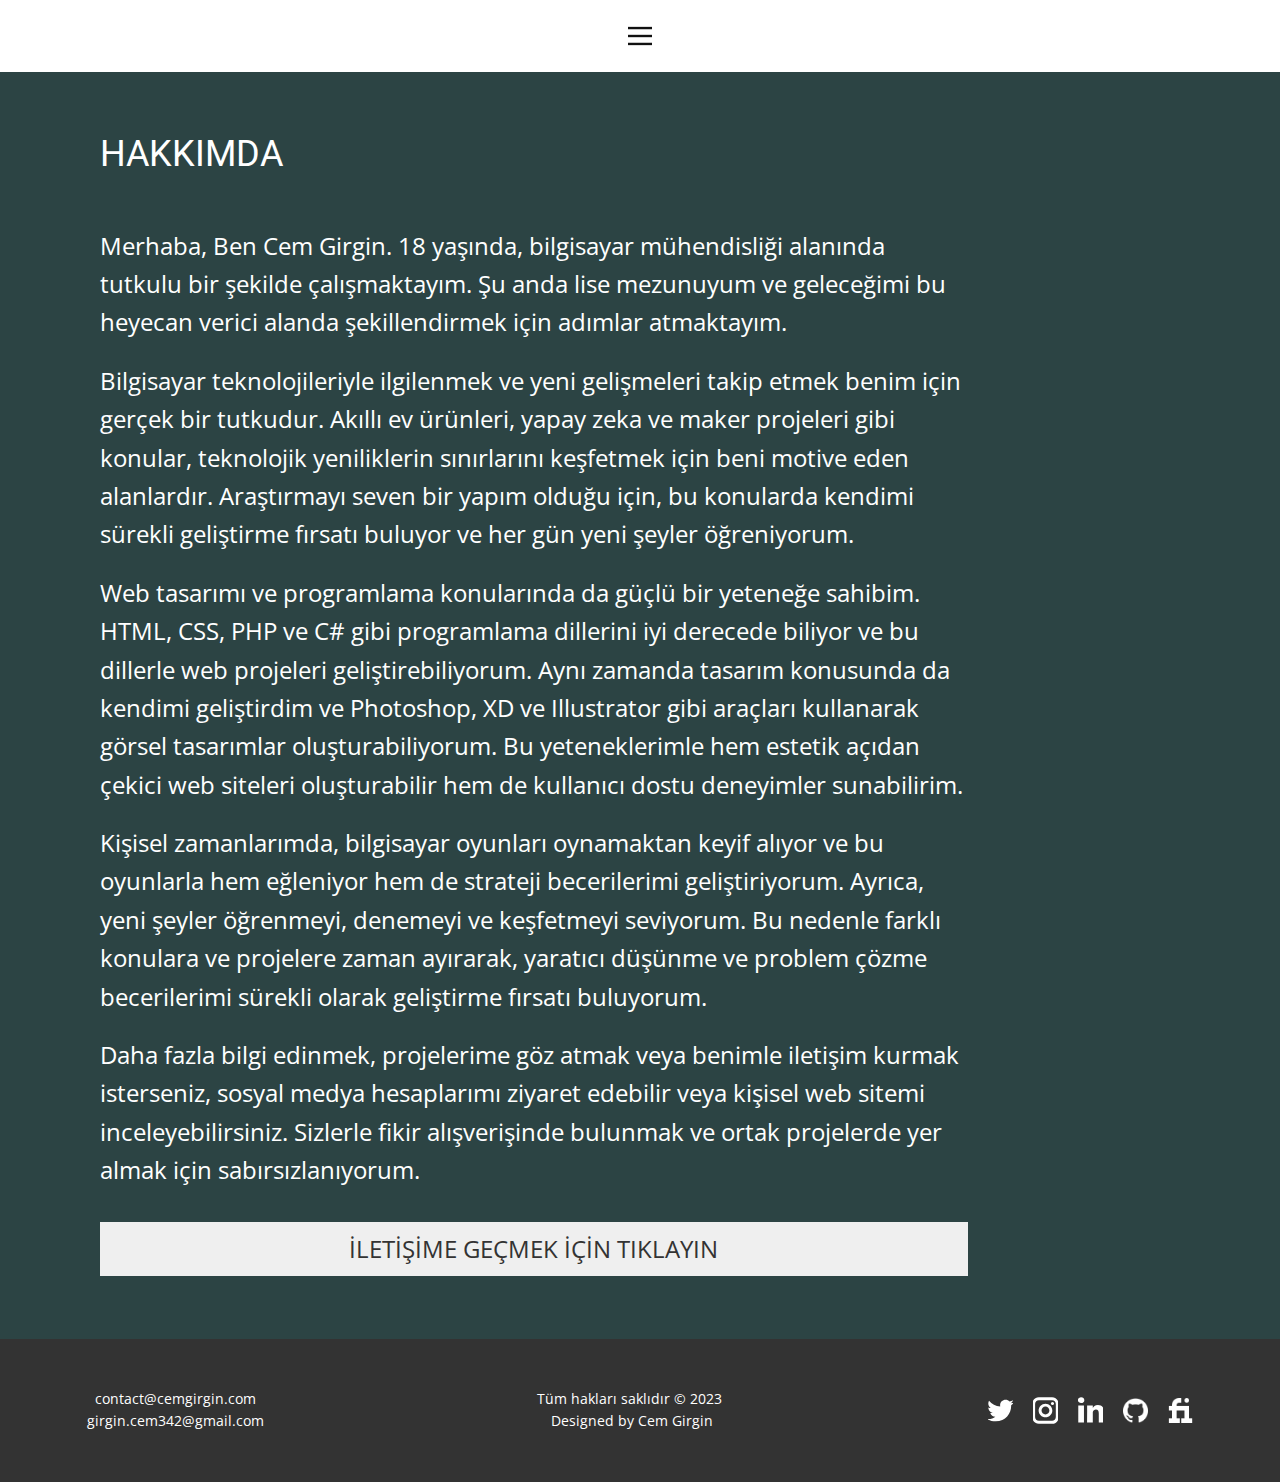
==== about.html @ 74b48a6d "website" ====
<!DOCTYPE html>
<html style="font-size: 16px" lang="tr">
  <head>
    <meta name="viewport" content="width=device-width, initial-scale=1.0" />
    <meta charset="utf-8" />
    <meta
      name="keywords"
      content="Cem, Girgin, Cem Girgin, Kişisel Websitesi, Developer, "
    />
    <meta name="description" content="Cem Girgin | Kişisel Websitesi" />
    <title>Hakkımda</title>
    <link rel="icon" href="images/logo.png" type="image/x-icon">

    <link rel="stylesheet" href="nicepage.css" media="screen" />
    <link rel="stylesheet" href="styles.css" media="screen" />
    <script
      class="u-script"
      type="text/javascript"
      src="jquery.js"
      defer=""
    ></script>
    <script
      class="u-script"
      type="text/javascript"
      src="nicepage.js"
      defer=""
    ></script>
    <link
      id="u-theme-google-font"
      rel="stylesheet"
      href="https://fonts.googleapis.com/css?family=Roboto:100,100i,300,300i,400,400i,500,500i,700,700i,900,900i|Open+Sans:300,300i,400,400i,500,500i,600,600i,700,700i,800,800i"
    />

    <script type="application/ld+json">
      {
        "@context": "http://schema.org",
        "@type": "Organization",
        "name": "Cem Girgin"
      }
    </script>
    <meta name="theme-color" content="#478ac9" />
    <meta property="og:title" content="Hakkında" />
    <meta property="og:description" content="Cem Girgin | Kişisel Websitesi" />
    <meta property="og:type" content="website" />
    <meta data-intl-tel-input-cdn-path="intlTelInput/" />
  </head>

<style>
  #u-about-text p{
    text-align: right !important; 
  }

</style>


  <body class="u-body u-xl-mode u-about-body" data-lang="tr">
    <header class="u-clearfix u-header u-header" id="sec-b7b7">
      <div class="u-clearfix u-sheet u-sheet-1">
        <nav
          class="u-align-left u-menu u-menu-hamburger u-offcanvas u-menu-1"
          data-responsive-from="XL"
        >
          <div class="menu-collapse">
            <a
              class="u-button-style u-nav-link"
              href="#"
              style="padding: 4px 0px; font-size: calc(1em + 8px)"
            >
              <svg
                class="u-svg-link"
                preserveAspectRatio="xMidYMin slice"
                viewBox="0 0 302 302"
                style="undefined"
              >
                <use
                  xmlns:xlink="http://www.w3.org/1999/xlink"
                  xlink:href="#svg-5c50"
                ></use>
              </svg>
              <svg
                xmlns="http://www.w3.org/2000/svg"
                xmlns:xlink="http://www.w3.org/1999/xlink"
                version="1.1"
                id="svg-5c50"
                x="0px"
                y="0px"
                viewBox="0 0 302 302"
                style="enable-background: new 0 0 302 302"
                xml:space="preserve"
                class="u-svg-content"
              >
                <g>
                  <rect y="36" width="302" height="30"></rect>
                  <rect y="236" width="302" height="30"></rect>
                  <rect y="136" width="302" height="30"></rect>
                </g>
                <g></g>
                <g></g>
                <g></g>
                <g></g>
                <g></g>
                <g></g>
                <g></g>
                <g></g>
                <g></g>
                <g></g>
                <g></g>
                <g></g>
                <g></g>
                <g></g>
                <g></g>
              </svg>
            </a>
          </div>
          <div class="u-nav-container">
            <ul class="u-nav u-unstyled u-nav-1">
              <li class="u-nav-item">
                <a
                  class="u-button-style u-nav-link u-text-active-palette-1-base u-text-hover-palette-2-base"
                  href="index.html"
                  style="padding: 10px 20px"
                  >Anasayfa</a
                >
              </li>
              <li class="u-nav-item">
                <a
                  class="u-button-style u-nav-link u-text-active-palette-1-base u-text-hover-palette-2-base"
                  href="about.html"
                  style="padding: 10px 20px"
                  >Hakkında</a
                >
              </li>
              <li class="u-nav-item">
                <a
                  class="u-button-style u-nav-link u-text-active-palette-1-base u-text-hover-palette-2-base"
                  href="contact.html"
                  style="padding: 10px 20px"
                  >İletişim</a
                >
              </li>
            </ul>
          </div>
          <div class="u-nav-container-collapse">
            <div
              class="u-align-center u-black u-container-style u-inner-container-layout u-opacity u-opacity-95 u-sidenav"
            >
              <div class="u-inner-container-layout u-sidenav-overflow">
                <div class="u-menu-close"></div>
                <ul
                  class="u-align-center u-nav u-popupmenu-items u-unstyled u-nav-2"
                >
                  <li class="u-nav-item">
                    <a class="u-button-style u-nav-link" href="index.html"
                      >Anasayfa</a
                    >
                  </li>
                  <li class="u-nav-item">
                    <a class="u-button-style u-nav-link" href="about.html"
                      >Hakkında</a
                    >
                  </li>
                  <li class="u-nav-item">
                    <a class="u-button-style u-nav-link" href="contact.html"
                      >İletişim</a
                    >
                  </li>
                </ul>
              </div>
            </div>
            <div class="u-black u-menu-overlay u-opacity u-opacity-70"></div>
          </div>
        </nav>
      </div>
    </header>
    <section
      class="u-align-center-xs u-clearfix u-palette-2-base u-valign-middle-lg u-valign-middle-md u-valign-middle-sm u-valign-middle-xl u-section-2 u-dark-aqua"
      id="carousel_2a9d"
    >
      <div class="u-clearfix u-layout-wrap u-layout-wrap-1">
        <div class="u-layout">
          <div class="u-layout-row">
            <div
              class="u-align-center-sm u-align-center-xs   u-container-style u-layout-cell u-left-cell u-size-46 u-layout-cell-1 "
            >
              <div
                class="u-container-layout u-valign-middle u-container-layout-1"
              >
                <h2 class="u-text u-text-default u-text-1 u-margin-2rem">
                  HAKKIMDA
                </h2>
                <p class="u-text u-text-default u-text-2">
                  Merhaba, Ben Cem Girgin. 18 yaşında, bilgisayar mühendisliği alanında tutkulu
                  bir şekilde çalışmaktayım. Şu anda lise mezunuyum ve geleceğimi bu heyecan
                  verici alanda şekillendirmek için adımlar atmaktayım.
                </p>
                <p class="u-text u-text-default u-text-2">
                  Bilgisayar teknolojileriyle ilgilenmek ve yeni gelişmeleri takip etmek benim
                  için gerçek bir tutkudur. Akıllı ev ürünleri, yapay zeka ve maker projeleri
                  gibi konular, teknolojik yeniliklerin sınırlarını keşfetmek için beni motive
                  eden alanlardır. Araştırmayı seven bir yapım olduğu için, bu konularda kendimi
                  sürekli geliştirme fırsatı buluyor ve her gün yeni şeyler öğreniyorum.
                </p>
                <p class="u-text u-text-default u-text-2">
                  Web tasarımı ve programlama konularında da güçlü bir yeteneğe sahibim. HTML,
                  CSS, PHP ve C# gibi programlama dillerini iyi derecede biliyor ve bu dillerle
                  web projeleri geliştirebiliyorum. Aynı zamanda tasarım konusunda da kendimi
                  geliştirdim ve Photoshop, XD ve Illustrator gibi araçları kullanarak görsel
                  tasarımlar oluşturabiliyorum. Bu yeteneklerimle hem estetik açıdan çekici web
                  siteleri oluşturabilir hem de kullanıcı dostu deneyimler sunabilirim.
                </p>
                <p class="u-text u-text-default u-text-2">
                  Kişisel zamanlarımda, bilgisayar oyunları oynamaktan keyif alıyor ve bu
                  oyunlarla hem eğleniyor hem de strateji becerilerimi geliştiriyorum. Ayrıca,
                  yeni şeyler öğrenmeyi, denemeyi ve keşfetmeyi seviyorum. Bu nedenle farklı
                  konulara ve projelere zaman ayırarak, yaratıcı düşünme ve problem çözme
                  becerilerimi sürekli olarak geliştirme fırsatı buluyorum.
                </p>
                <p class="u-text u-text-default u-text-2">
                  Daha fazla bilgi edinmek, projelerime göz atmak veya benimle iletişim kurmak
                  isterseniz, sosyal medya hesaplarımı ziyaret edebilir veya kişisel web sitemi
                  inceleyebilirsiniz. Sizlerle fikir alışverişinde bulunmak ve ortak projelerde
                  yer almak için sabırsızlanıyorum.
                </p>
                <button class=" u-s u-contact-button ">
                  <a href="/contact.html">İLETİŞİME GEÇMEK İÇİN TIKLAYIN</a>
                </button>                

              </div>
            </div>
            
            <div class="u-container-layout u-container-layout-2"></div>
              <div class="u-container-layout u-container-layout-2"></div>
            </div>
          </div>
        </div>
      </div>
    </section>
    <footer
      class="u-align-center u-clearfix u-footer u-grey-80 u-footer u-footer-2"
      id="sec-76c3"
    >
      <div class="u-clearfix u-sheet u-sheet-1 u-footer-2">

        <p class="u-small-text u-text u-text-variant u-text-1 u-footer-2">
          contact@cemgirgin.com <br>girgin.cem342@gmail.com
        </p>
        <p class="u-small-text u-text u-text-variant u-text-1 u-footer-2">
          Tüm hakları saklıdır © 2023&nbsp;<br />Designed by Cem Girgin
        </p>
        <div class="u-social-icons u-spacing-20 u-social-icons-1 u-footer-2">
          <a
            class="u-social-url"
            target="_blank"
            href="https://twitter.com/cemmgrgn"
            title="Twitter"
            ><span
              class="u-icon u-icon-circle u-social-icon u-social-twitter u-text-white u-icon-1"
            >
              <svg
                class="u-svg-link"
                preserveAspectRatio="xMidYMin slice"
                viewBox="0 0 112 112"
                style=""
              >
                <use
                  xmlns:xlink="http://www.w3.org/1999/xlink"
                  xlink:href="#svg-e140"
                ></use>
              </svg>
              <svg
                x="0px"
                y="0px"
                viewBox="0 0 112 112"
                id="svg-e140"
                class="u-svg-content"
              >
                <path
                  d="M92.2,38.2c0,0.8,0,1.6,0,2.3c0,24.3-18.6,52.4-52.6,52.4c-10.6,0.1-20.2-2.9-28.5-8.2 c1.4,0.2,2.9,0.2,4.4,0.2c8.7,0,16.7-2.9,23-7.9c-8.1-0.2-14.9-5.5-17.3-12.8c1.1,0.2,2.4,0.2,3.4,0.2c1.6,0,3.3-0.2,4.8-0.7 c-8.4-1.6-14.9-9.2-14.9-18c0-0.2,0-0.2,0-0.2c2.5,1.4,5.4,2.2,8.4,2.3c-5-3.3-8.3-8.9-8.3-15.4c0-3.4,1-6.5,2.5-9.2 c9.1,11.1,22.7,18.5,38,19.2c-0.2-1.4-0.4-2.8-0.4-4.3c0.1-10,8.3-18.2,18.5-18.2c5.4,0,10.1,2.2,13.5,5.7c4.3-0.8,8.1-2.3,11.7-4.5 c-1.4,4.3-4.3,7.9-8.1,10.1c3.7-0.4,7.3-1.4,10.6-2.9C98.9,32.3,95.7,35.5,92.2,38.2z"
                ></path>
              </svg>
            </span>
          </a>
          <a
            class="u-social-url"
            target="_blank"
            href="https://www.instagram.com/cemmgrgn/"
            title="İnstagram"
            ><span
              class="u-icon u-icon-circle u-social-icon u-social-instagram u-text-white u-icon-2"
            >
              <svg
                class="u-svg-link"
                preserveAspectRatio="xMidYMin slice"
                viewBox="0 0 112 112"
                style=""
              >
                <use
                  xmlns:xlink="http://www.w3.org/1999/xlink"
                  xlink:href="#svg-4718"
                ></use>
              </svg>
              <svg
                x="0px"
                y="0px"
                viewBox="0 0 112 112"
                id="svg-4718"
                class="u-svg-content"
              >
                <path
                  d="M55.9,32.9c-12.8,0-23.2,10.4-23.2,23.2s10.4,23.2,23.2,23.2s23.2-10.4,23.2-23.2S68.7,32.9,55.9,32.9z M55.9,69.4c-7.4,0-13.3-6-13.3-13.3c-0.1-7.4,6-13.3,13.3-13.3s13.3,6,13.3,13.3C69.3,63.5,63.3,69.4,55.9,69.4z"
                ></path>
                <path
                  d="M79.7,26.8c-3,0-5.4,2.5-5.4,5.4s2.5,5.4,5.4,5.4c3,0,5.4-2.5,5.4-5.4S82.7,26.8,79.7,26.8z"
                ></path>
                <path
                  d="M78.2,11H33.5C21,11,10.8,21.3,10.8,33.7v44.7c0,12.6,10.2,22.8,22.7,22.8h44.7c12.6,0,22.7-10.2,22.7-22.7 V33.7C100.8,21.1,90.6,11,78.2,11z M91,78.4c0,7.1-5.8,12.8-12.8,12.8H33.5c-7.1,0-12.8-5.8-12.8-12.8V33.7 c0-7.1,5.8-12.8,12.8-12.8h44.7c7.1,0,12.8,5.8,12.8,12.8V78.4z"
                ></path>
              </svg>
            </span>
          </a>
          <a
            class="u-social-url"
            target="_blank"
            href="https://www.linkedin.com/in/cem-girgin-5a5452170/"
            title="Linkedin"
            ><span
              class="u-icon u-icon-circle u-social-icon u-social-linkedin u-text-white u-icon-3"
            >
              <svg
                class="u-svg-link"
                preserveAspectRatio="xMidYMin slice"
                viewBox="0 0 112 112"
                style=""
              >
                <use
                  xmlns:xlink="http://www.w3.org/1999/xlink"
                  xlink:href="#svg-438b"
                ></use>
              </svg>
              <svg
                x="0px"
                y="0px"
                viewBox="0 0 112 112"
                id="svg-438b"
                class="u-svg-content"
              >
                <path
                  d="M33.8,96.8H14.5v-58h19.3V96.8z M24.1,30.9L24.1,30.9c-6.6,0-10.8-4.5-10.8-10.1c0-5.8,4.3-10.1,10.9-10.1 S34.9,15,35.1,20.8C35.1,26.4,30.8,30.9,24.1,30.9z M103.3,96.8H84.1v-31c0-7.8-2.7-13.1-9.8-13.1c-5.3,0-8.5,3.6-9.9,7.1 c-0.6,1.3-0.6,3-0.6,4.8V97H44.5c0,0,0.3-52.6,0-58h19.3v8.2c2.6-3.9,7.2-9.6,17.4-9.6c12.7,0,22.2,8.4,22.2,26.1V96.8z"
                ></path>
              </svg>
            </span>
          </a>
          <a
            class="u-social-url"
            target="_blank"
            data-type="Github"
            title="Github"
            href="https://github.com/cemmgrgn"
            ><span
              class="u-file-icon u-icon u-social-github u-social-icon u-text-white u-icon-4"
              ><img src="images/2111432-a423d69f.png" alt=""
            /></span>
          </a>
          <a
            class="u-social-url"
            target="_blank"
            data-type="Custom"
            title="Fiverr"
            href="https://www.fiverr.com/cemgrgn"
            ><span
              class="u-file-icon u-icon u-social-custom u-social-icon u-text-white u-icon-5"
              ><img src="images/732025-5f1a2988.png" alt=""
            /></span>
          </a>
        </div>
      </div>
    </footer>
 
  
   
  </body>
</html>
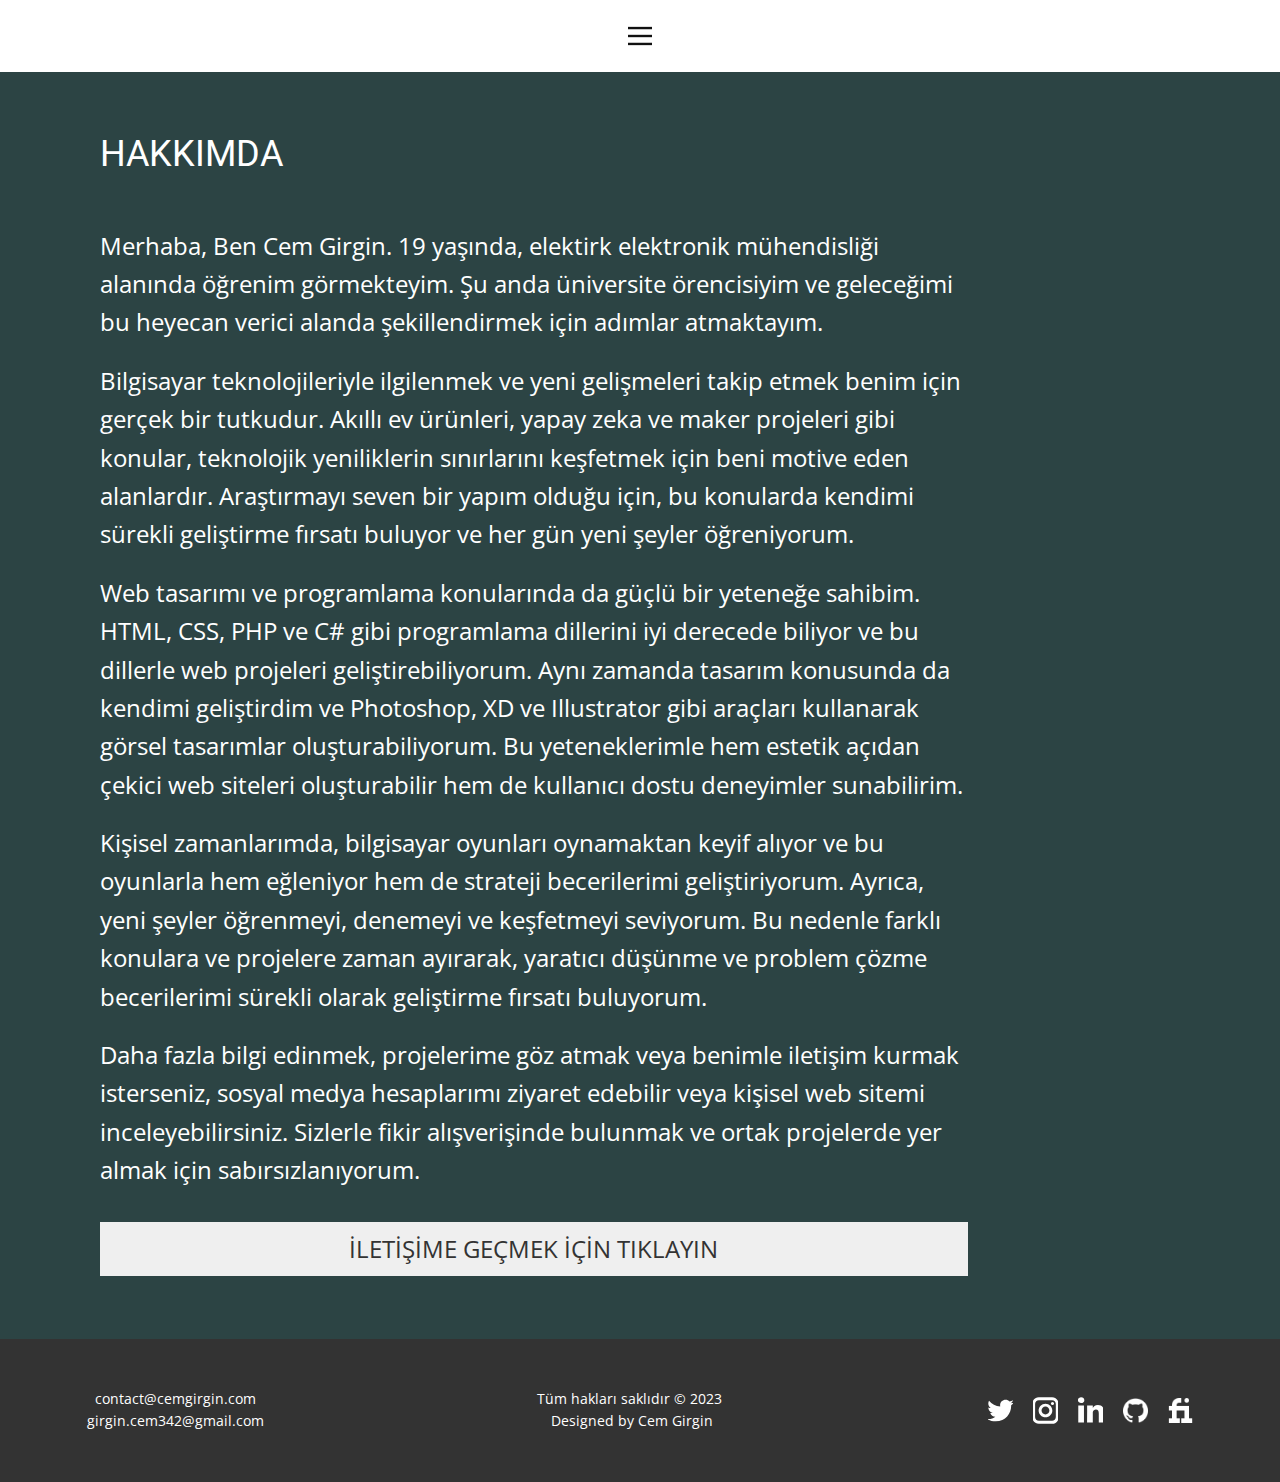
==== commit 892d3b7c: "text updated" ====
--- a/about.html
+++ b/about.html
@@ -189,8 +189,8 @@
                   HAKKIMDA
                 </h2>
                 <p class="u-text u-text-default u-text-2">
-                  Merhaba, Ben Cem Girgin. 18 yaşında, bilgisayar mühendisliği alanında tutkulu
-                  bir şekilde çalışmaktayım. Şu anda lise mezunuyum ve geleceğimi bu heyecan
+                  Merhaba, Ben Cem Girgin. 19 yaşında, elektirk elektronik mühendisliği alanında 
+                  öğrenim görmekteyim. Şu anda üniversite örencisiyim ve geleceğimi bu heyecan
                   verici alanda şekillendirmek için adımlar atmaktayım.
                 </p>
                 <p class="u-text u-text-default u-text-2">
